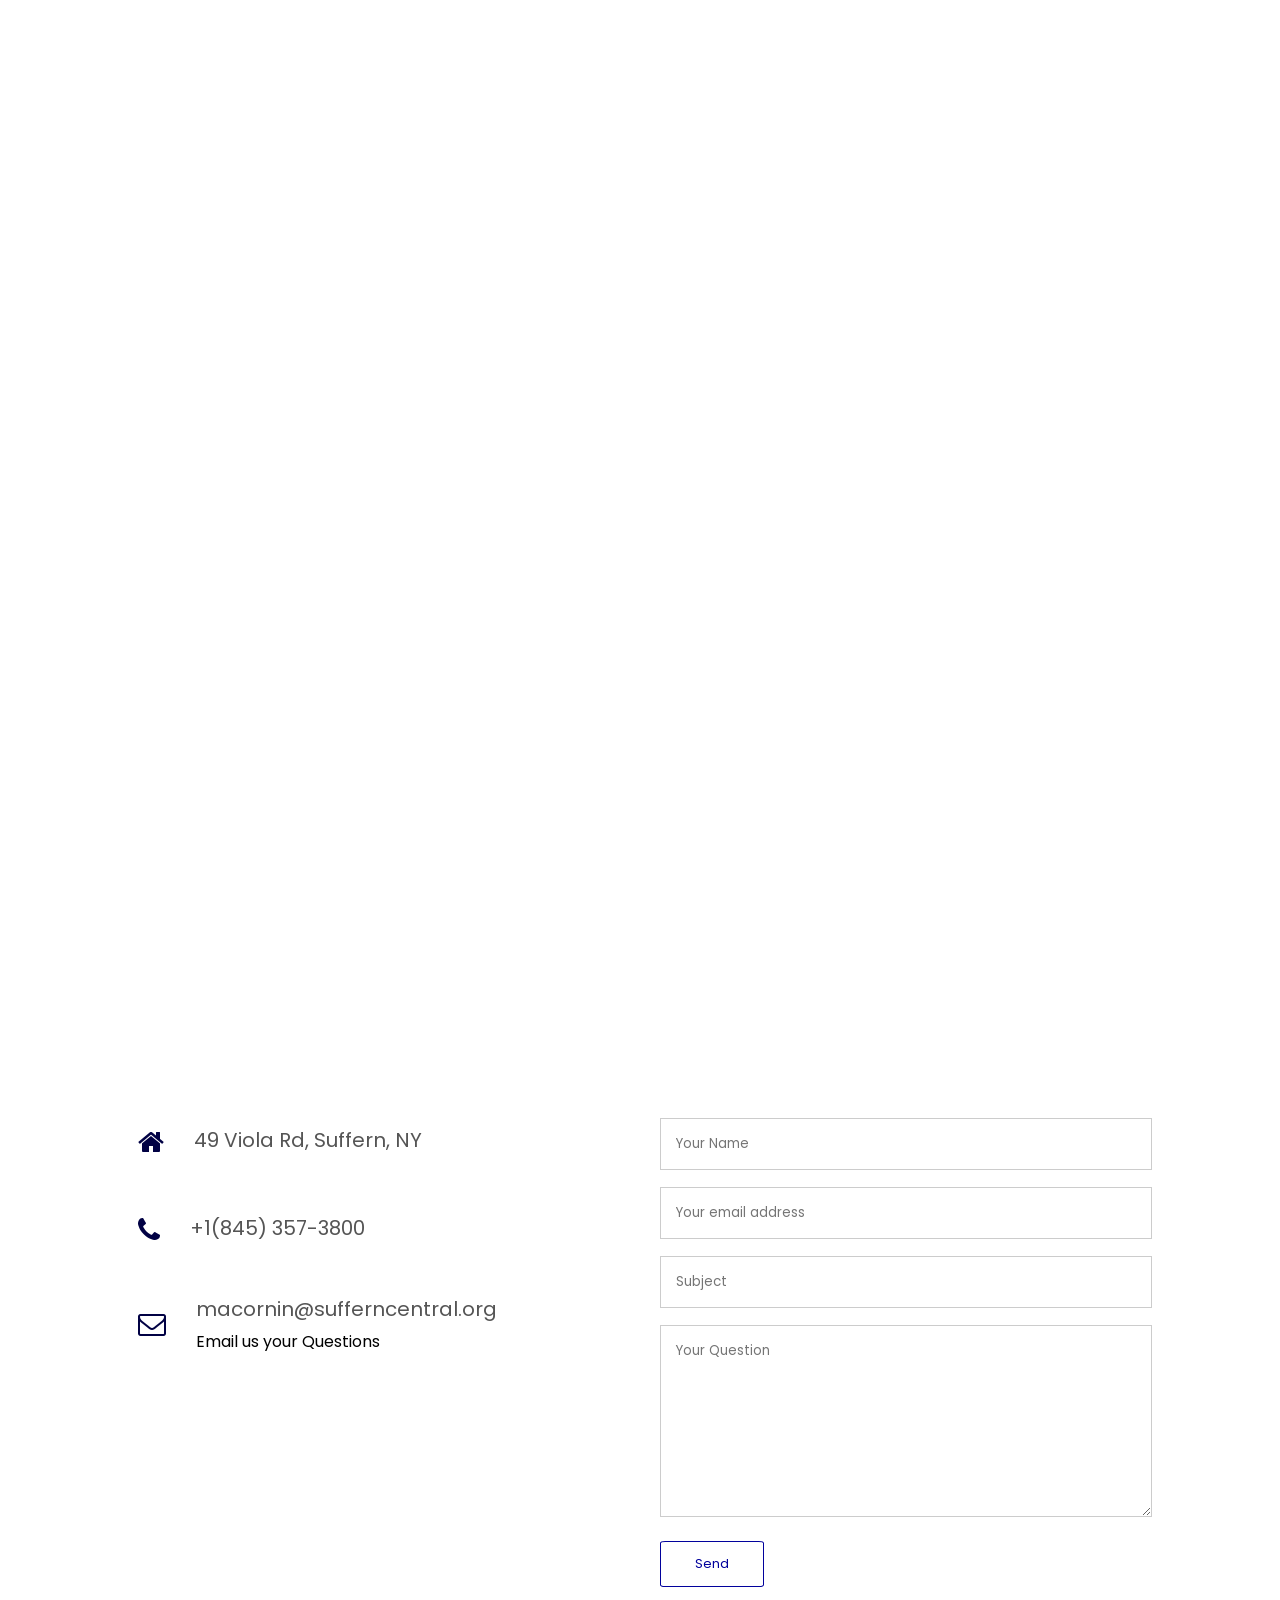
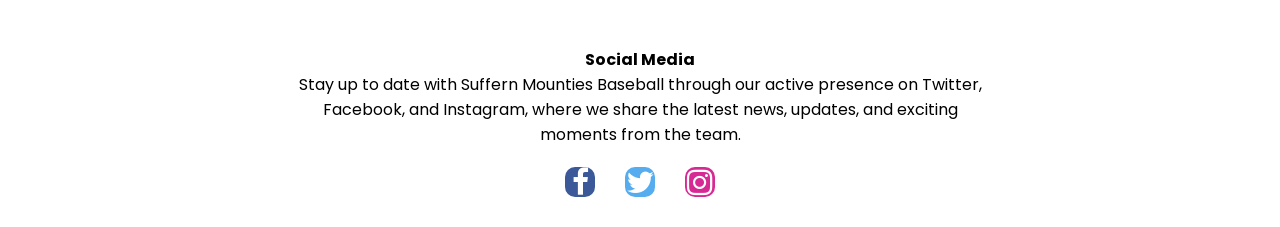
==== contact.html @ 02d2ff9c "Add files via upload" ====
<!DOCTYPE html>
<html>
<head>
    <meta name="viewport" content="width=device-width, initial-scale=1.0">
    <title>Suffern Baseball</title>
    <link rel="stylesheet" href="style.css">
    <link rel="preconnect" href="https://fonts.gstatic.com">
    <link href="https://fonts.googleapis.com/css2?family=Poppins:wght@100;200;300;400;600;700&display=swap" rel="stylesheet">
    <link rel="stylesheet" href="https://stackpath.bootstrapcdn.com/font-awesome/4.7.0/css/font-awesome.min.css">
</head>
<body>
<section class="sub-header">
    <nav>
        <a href="index.html"><img src="images/IMG_5437-removebg-preview.png" alt=""></a>
        <div class="nav-links" id="navLinks">
           <i class="fa fa-times" onclick="hideMenu()"></i>
            <ul>
                <li><a href="index.html">HOME</a></li>
                <li><a href="">TEAM</a></li>
                <li><a href="">MEDIA</a></li>
                <li><a href="">ALUMNI</a></li>
                <li><a href="https://www.prepsportswear.com/school/us/new-york/suffern/suffern-middle-school-mounties?schoolid=166773&ca_pid=12026390&gclid=CjwKCAjw5MOlBhBTEiwAAJ8e1gQoFVOmYo8UAUjyRpbwvszEB_GfJgYBRmd23w2hxb1fzWQvDvpqsxoCMF4QAvD_BwE">APPAREL</a></li>
                <li><a href="sponsors.html">SPONSORS</a></li>
                <li><a href="contact.html">CONTACT</a></li>
            </ul>
        </div>
        <i class="fa fa-bars" onclick="showMenu()"></i>
    </nav>
    <h1>Contact Us</h1>
</section>

<!-- Contact -->
<section class="location">
    <iframe src="https://www.google.com/maps/embed?pb=!1m18!1m12!1m3!1d3005.0155222092585!2d-74.11241002342042!3d41.134187111661596!2m3!1f0!2f0!3f0!3m2!1i1024!2i768!4f13.1!3m3!1m2!1s0x89c2ddf0dc4a2295%3A0x24eb65b425af819e!2sSuffern%20High%20School!5e0!3m2!1sen!2sus!4v1689628691784!5m2!1sen!2sus" width="600" height="450" style="border:0;" allowfullscreen="" loading="lazy" referrerpolicy="no-referrer-when-downgrade"></iframe>
</section>

<section class="contact-us">
    <div class="row">
        <div class="contact-col">
            <div>
                <i class="fa fa-home"></i>
                <span>
                    <h5>49 Viola Rd, Suffern, NY</h5>
                </span>
            </div>
            <div>
                <i class="fa fa-phone"></i>
                <span>
                    <h5>+1(845) 357-3800</h5>
                </span>
            </div>
            <div>
                <i class="fa fa-envelope-o"></i>
                <span>
                    <h5>macornin@sufferncentral.org</h5>
                    <p>Email us your Questions</p> 
                </span>
            </div>
        </div>
<div class="contact-col">
    <form action="form-handler.php" method="post">
        <input type="text" name="name" placeholder="Your Name" required>
        <input type="email" name="email" placeholder="Your email address" required>
        <input type="text" name="subject" placeholder="Subject" required>
        <textarea rows="8" name="question" placeholder="Your Question" required></textarea>
        <button type="submit" class="hero-btn blue-btn">Send</button>
    </form>
</div>
    </div>
</section>


<!-- Social Media -->
<link rel="stylesheet" href="https://cdnjs.cloudflare.com/ajax/libs/font-awesome/4.7.0/css/font-awesome.min.css">

<section class="socialmedia">
    <div class="social-text">
      <h4>Social Media</h4>
      <p>Stay up to date with Suffern Mounties Baseball through our active presence on Twitter, <br>
        Facebook, and Instagram, where we share the latest news, updates, and exciting <br>moments from 
        the team.</p>
    </div>
    <div class="social-icons">
      <a href="https://www.facebook.com/Suffbaseball" target="_blank" class="fa fa-facebook"></a>
      <a href="https://www.twitter.com/SuffBaseball/" target="_blank" class="fa fa-twitter"></a>
      <a href="https://www.instagram.com/suffbaseball" target="_blank" class="fa fa-instagram"></a>
    </div>
</section>

<!-- Javascript for Toggle Menu -->
<script>
    var navLinks = document.getElementById("navLinks");

    function showMenu(){
        navLinks.style.right = "0";
    }

    function hideMenu(){
        navLinks.style.right = "-200px";
    }
</script>
</body>
</html>
---- style.css ----
* {
    margin: 0;
    padding: 0;
    font-family: 'Poppins', sans-serif;
}

.header {
    min-height: 100vh;
    width: 100%;
    background-image: url(images/2021%20Crotty%20Konkoski%20Champs_auto_x2.jpg);
    background-position: center;
    background-size: cover;
    position: relative;
}

nav {
    display: flex;
    padding: 2% 6%;
    justify-content: space-between;
    align-items: center;
}

nav img {
    width: 150px;
}

.nav-links {
    flex: 1;
    text-align: right;
}

.nav-links ul li {
    list-style: none;
    display: inline-block;
    padding: 8px 12px;
    position: relative;
}

.nav-links ul li a {
    color: #fff;
    text-decoration: none;
    font-size: 20px;
}

.nav-links ul li::after {
    content: '';
    width: 0%;
    height: 2px;
    background: #010144;
    display: block;
    margin: auto;
    transition: 0.5s;
}

.nav-links ul li:hover::after {
    width: 100%;
}

.text-box {
    width: 90%;
    color: #fff;
    position: absolute;
    top: 50%;
    left: 50%;
    transform: translate(-50%, -50%);
    text-align: center;
}

.text-box h1 {
    font-size: 62px;
}

.text-box p {
    margin: 10px 0 40px;
    font-size: 18px;
    color: #fff;
    font-weight: bold;
}

.hero-btn {
    display: inline-block;
    text-decoration: none;
    color: #fff;
    border: 1px solid #fff;
    padding: 12px 34px;
    font-size: 13px;
    background: transparent;
    position: relative;
    cursor: pointer;
    border-radius: 5%;
}

.hero-btn:hover {
    border: 1px solid #01019c;
    background: #01019c;
    transition: 1s;
    border-radius: 5%;
}

nav .fa {
    display: none;
}

@media (max-width: 700px) {
    .text-box h1 {
        font-size: 20px;
    }
    .nav-links ul li {
        display: block;
    }
    .nav-links {
        position: fixed;
        background: #010144;
        height: 100vh;
        width: 200px;
        top: 0;
        right: -200px;
        text-align: left;
        z-index: 2;
        transition: 1s;
    }
    nav .fa {
        display: block;
        color: #fff;
        margin: 10px;
        font-size: 22px;
        cursor: pointer;
    }
    .nav-links ul {
        padding: 30px;
    }
}

/*-----team-----*/

.Team {
    width: 80%;
    margin: auto;
    text-align: center;
    padding-top: 100px;
}

.Team h1 {
    font-size: 36px;
    font-weight: 600;
}

.Team p {
    color: #777;
    font-size: 14px;
    font-weight: 300;
    line-height: 22px;
    padding: 10px;
}

.row {
    margin-top: 5%;
    display: flex;
    justify-content: space-between;
}

.team-col {
    flex-basis: 31%;
    background: #fff3f3;
    border-radius: 10px;
    margin-bottom: 5%;
    padding: 20px 12px;
    box-sizing: border-box;
    transition: 0.5s;
}

.team-col h3 {
    text-align: center;
    font-weight: 600;
    margin: 10px 0;
}

.team-col:hover {
    box-shadow: 0 0 20px 0px rgba(0,0,0,0.2);
}

@media (max-width: 700px) {
    .row {
        flex-direction: column;
    }
}

/*------apparel-----*/

.Apparel {
    width: 80%;
    margin: auto;
    text-align: center;
    padding-top: 50px;
}

.apparel-col {
    flex-basis: 32%;
    border-radius: 10px;
    margin-bottom: 30px;
    position: relative;
    overflow: hidden;
}

.apparel-col img {
    width: 100%;
    display: block;
}

.layer {
    background: transparent;
    height: 100%;
    width: 100%;
    position: absolute;
    top: 0;
    left: 0;
    transition: 0.5s;
}

.layer:hover {
    background: rgba(103, 154, 231, 0.7);
}

.layer h3 {
    width: 100%;
    font-weight: 500;
    color: #fff;
    font-size: 26px;
    bottom: 0;
    left: 50%;
    transform: translateX(-50%);
    position: absolute;
    opacity: 0;
    transition: 0.5s;
}

.layer:hover h3 {
    bottom: 49%;
    opacity: 1;
}

/*------Media-----*/

.Media {
    width: 80%;
    margin: auto;
    text-align: center;
    padding-top: 100px;
}

.Media-col {
    flex-basis: 31%;
    border-radius: 10px;
    margin-bottom: 5%;
    text-align: center;
}

.Media-col img {
    border-radius: 10px;
    width: 100%;
}

.Media-col p {
    padding: 0;
}

.Media-col h3 {
    margin-top: 16px;
    margin-bottom: 15px;
}

/*-----contact-----*/

.contact {
    margin: 100px auto;
    width: 80%;
    background-image: linear-gradient(rgba(0,0,0,0.7),rgba(0,0,0,0.7)), url(images/lololl.jpg);
    background-position: center;
    background-size: cover;
    border-radius: 10px;
    text-align: center;
    padding: 100px 0;
}

.contact h1 {
    color: #fff;
    margin-bottom: 40px;
    padding: 0;
}

@media (max-width: 700px) {
    .contact h1 {
        font-size: 24px;
    }
}

/*------Social Media------*/

.socialmedia {
    width: 100%;
    text-align: center;
    padding: 30px 0;
}

.social-text {
    margin-bottom: 20px;
}

.social-icons {
    display: flex;
    justify-content: center;
}

.social-icons a {
    margin: 0 15px;
    cursor: pointer;
    font-size: 30px;
    text-decoration: none;
}

.fa-facebook,
.fa-twitter,
.fa-instagram {
    width: 30px;
    height: 30px;
}

.fa-facebook {
    background: #3B5998;
    color: white;
    border-radius: 10px;
}

.fa-twitter {
    background: #55ACEE;
    color: white;
    border-radius: 10px;
}

.fa-instagram {
    background: #d62994; 
    color: #fff;
    border-radius: 10px;
}

/*-------Sponsors-------*/

.sub-header {
    height: 50vh;
    width: 100%;
    background-image: url(images/IMG_7635.JPG);
    background-position: center;
    background-size: cover;
    text-align: center;
    color: #fff;
}

.sub-header h1 {
    margin-top: 100px;
}

.sponsors {
    width: 80%;
    margin: auto;
    padding-top: 80px;
    padding-bottom: 50px;
}

.sponsors-col {
    flex-basis: 48%;
    padding: 30px 2px;
}

.sponsors-col img {
    width: 100%;
    border-radius: 8%;
}

.sponsors-col h1 {
    padding-top: 0;
}

.sponsors-col p {
    padding: 15px 0 25px;
}

.blue-btn {
    border: 1px solid #01019c;
    background: transparent;
    color: #01019c;
}

.blue-btn:hover {
    color: #fff;
}

/*--------Contact us-----*/

.location {
    width: 80%;
    margin: auto;
    padding: 80px 0;
}

.location iframe {
    width: 100%;
}

.contact-us {
    width: 80%;
    margin: auto;
}

.contact-col {
    flex-basis: 48%;
    margin-bottom: 30px;
}

.contact-col div {
    display: flex;
    align-items: center;
    margin-bottom: 40px;
}

.contact-col div .fa {
    font-size: 28px;
    color: #010144;
    margin: 10px;
    margin-right: 30px;
}
.contact-col div p{
    padding: 0;
}
.contact-col div h5{
    font-size: 20px;
    margin-bottom: 5px;
    color: #555;
    font-weight: 400;
}
.contact-col input, .contact-col textarea{
    width: 100%;
    padding: 15px;
    margin-bottom: 17px;
    outline: none;
    border: 1px solid #ccc;
    box-sizing: border-box;
}
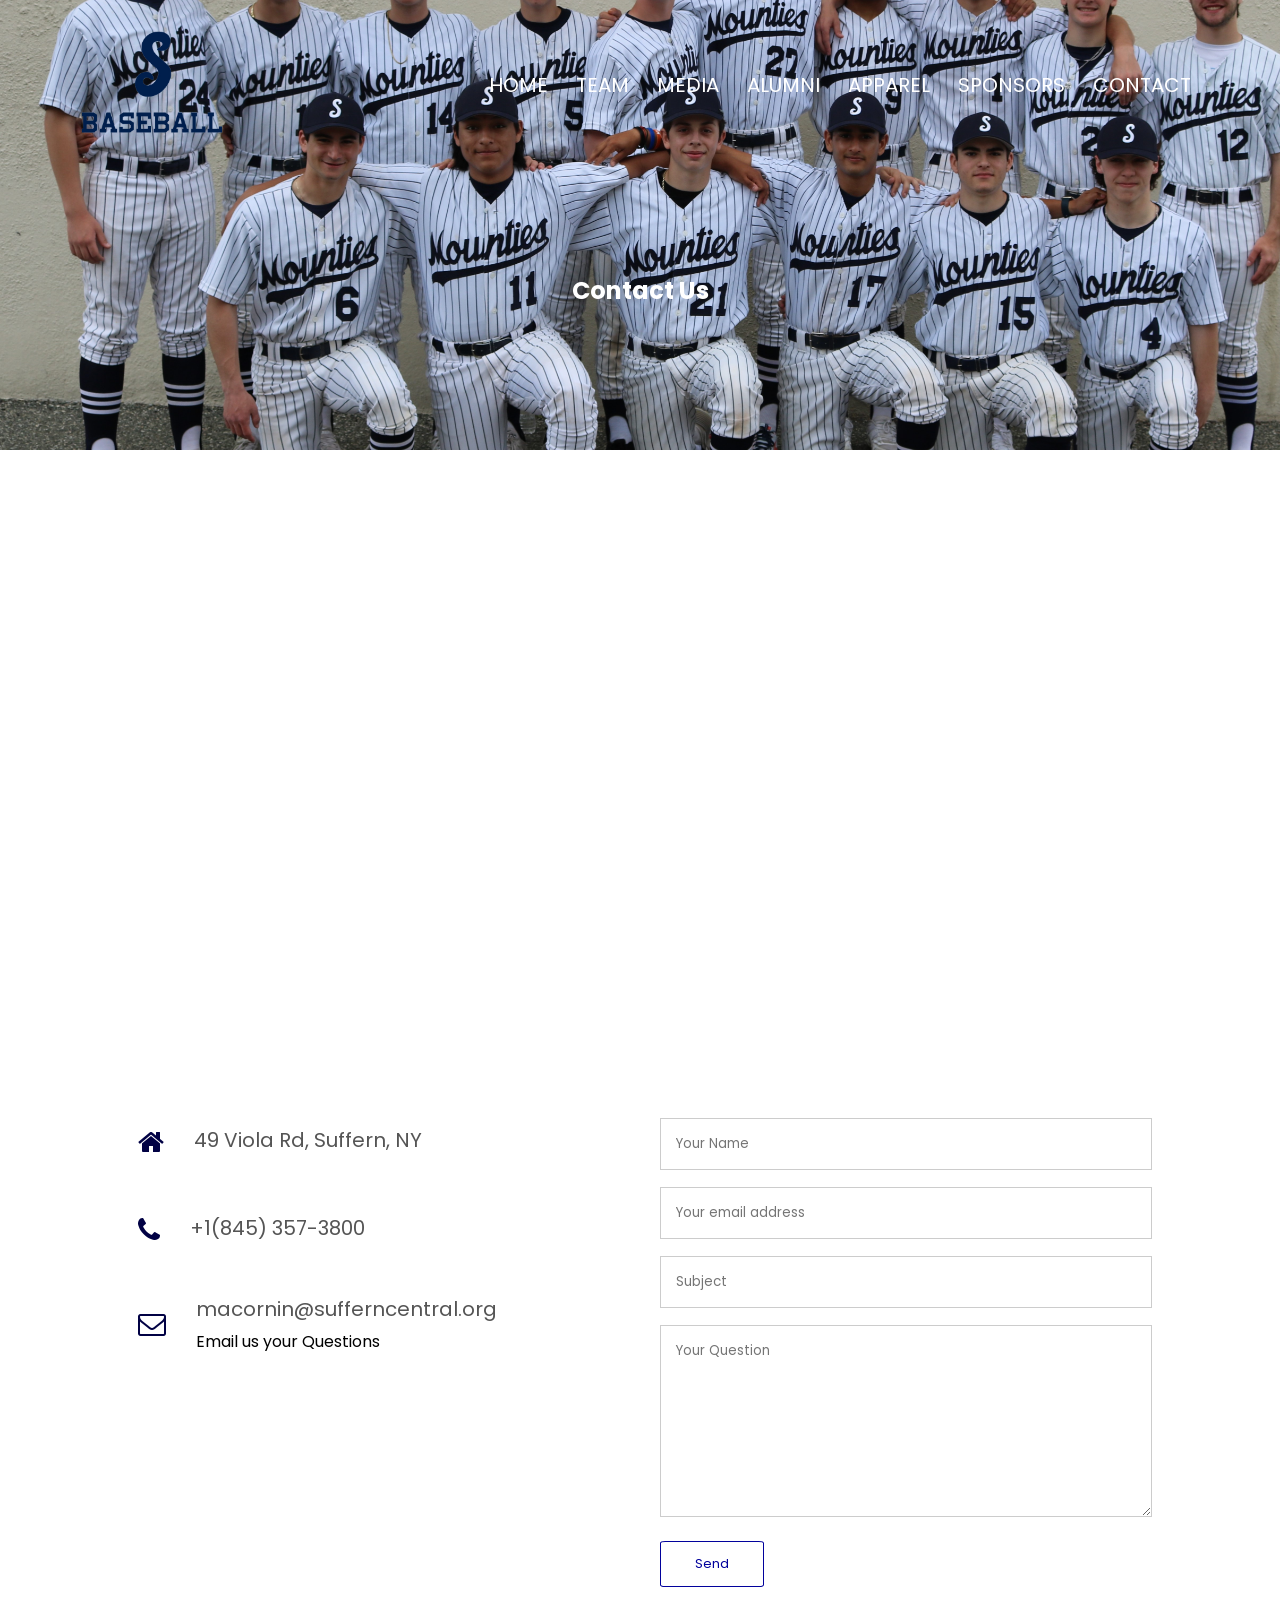
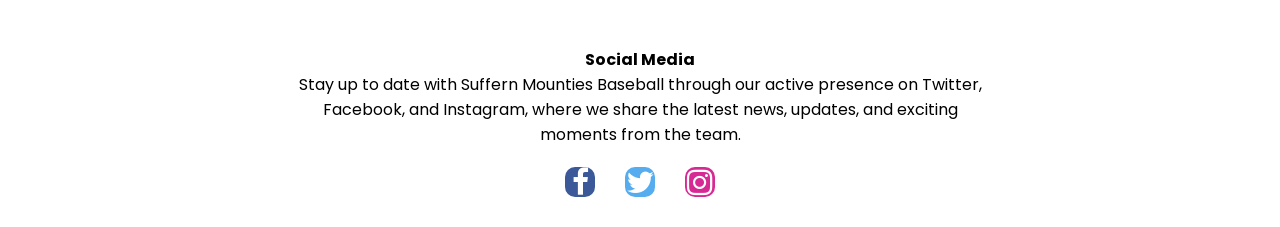
==== commit 9fdde2e5: "Add files via upload" ====
--- a/contact.html
+++ b/contact.html
@@ -17,7 +17,7 @@
             <ul>
                 <li><a href="index.html">HOME</a></li>
                 <li><a href="">TEAM</a></li>
-                <li><a href="">MEDIA</a></li>
+                <li><a href="media.html">MEDIA</a></li>
                 <li><a href="">ALUMNI</a></li>
                 <li><a href="https://www.prepsportswear.com/school/us/new-york/suffern/suffern-middle-school-mounties?schoolid=166773&ca_pid=12026390&gclid=CjwKCAjw5MOlBhBTEiwAAJ8e1gQoFVOmYo8UAUjyRpbwvszEB_GfJgYBRmd23w2hxb1fzWQvDvpqsxoCMF4QAvD_BwE">APPAREL</a></li>
                 <li><a href="sponsors.html">SPONSORS</a></li>
